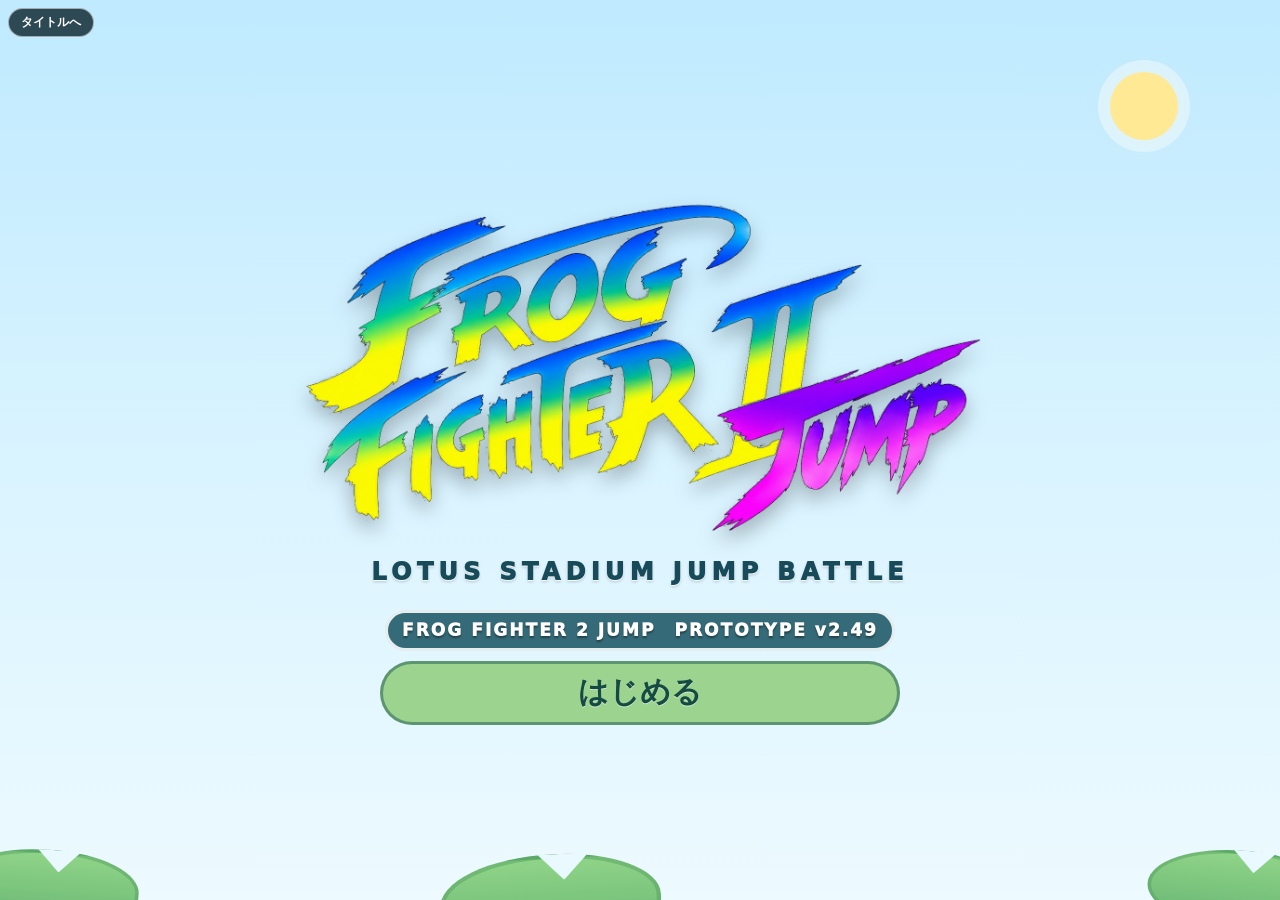
==== jump-battle.html @ 60c313ef "Add files via upload" ====
<!doctype html>
<html lang="ja">
<head>
  <meta charset="utf-8" />
  <meta name="viewport" content="width=device-width,initial-scale=1,maximum-scale=1,user-scalable=no,viewport-fit=cover" />
  <meta name="theme-color" content="#eefaff" />
  <title>フロッグファイター2 JUMP Prototype v2.49</title>
  <link rel="stylesheet" href="jump-battle.css?v=0.6.1" />


<style id="jump18-final-style">
/* v1.8 final presentation layer */

/* ----- TITLE ----- */
#titleScreen.screen.active{
  isolation:isolate !important;
  background:#ccefff !important;
}
#titleScreen .title-sky-layer{
  position:absolute !important;
  inset:0 !important;
  z-index:0 !important;
  display:block !important;
  overflow:hidden !important;
  pointer-events:none !important;
  background:linear-gradient(180deg,#bfeaff 0%,#d8f3ff 48%,#edfaff 100%) !important;
}
#titleScreen .title-sun{
  position:absolute !important;
  width:68px !important;
  height:68px !important;
  right:8vw !important;
  top:8vh !important;
  border-radius:50% !important;
  background:#ffe994 !important;
  box-shadow:0 0 0 12px rgba(255,255,255,.38),0 0 26px rgba(255,231,130,.20) !important;
}
#titleScreen .title-lotus{
  position:absolute !important;
  bottom:-34px !important;
  width:205px !important;
  height:88px !important;
  border-radius:52% 48% 50% 50% !important;
  background:linear-gradient(180deg,#83cf78,#55ad61) !important;
  border:4px solid rgba(55,139,67,.42) !important;
  opacity:.88 !important;
}
#titleScreen .title-lotus::after{
  content:"" !important;
  position:absolute !important;
  left:45% !important;
  top:-4px !important;
  width:24% !important;
  height:30% !important;
  background:#e9faff !important;
  clip-path:polygon(50% 100%,0 0,100% 0) !important;
}
#titleScreen .tl1{left:-58px !important;transform:rotate(4deg) scale(.92) !important}
#titleScreen .tl2{left:35% !important;bottom:-46px !important;transform:rotate(-3deg) scale(1.08) !important}
#titleScreen .tl3{right:-62px !important;transform:rotate(5deg) scale(.9) !important}
#titleScreen > :not(.title-sky-layer){position:relative !important;z-index:2 !important}
#titleScreen::before,#titleScreen::after{display:none !important;content:none !important}
#titleScreen .bubble{display:none !important}

/* ----- PORTRAIT ROSTER ----- */
@media (orientation:portrait), (max-width:760px){
  #selectScreen.screen.active .fighter-grid{
    display:grid !important;
    grid-template-columns:repeat(3,minmax(0,1fr)) !important;
    gap:9px !important;
    width:100% !important;
    max-width:100% !important;
    padding:8px 12px 22px !important;
    box-sizing:border-box !important;
    align-items:start !important;
    overflow:visible !important;
  }

  /* every character card stays the same size, even when selected */
  #selectScreen.screen.active .fighter-card,
  #selectScreen.screen.active .fighter-card.selected,
  #selectScreen.screen.active .fighter-card:hover,
  #selectScreen.screen.active .fighter-card:focus{
    grid-column:auto !important;
    position:relative !important;
    display:flex !important;
    flex-direction:column !important;
    align-items:center !important;
    justify-content:flex-start !important;
    min-width:0 !important;
    width:100% !important;
    height:174px !important;
    min-height:174px !important;
    max-height:174px !important;
    padding:8px 4px 8px !important;
    box-sizing:border-box !important;
    overflow:hidden !important;
    transform:none !important;
    background:rgba(255,255,255,.10) !important;
  }
  #selectScreen.screen.active .fighter-card.selected{
    outline:3px solid rgba(255,255,255,.92) !important;
    outline-offset:-3px !important;
    border-color:transparent !important;
    background:rgba(255,255,255,.18) !important;
  }

  #selectScreen.screen.active .fighter-card > .fighter-emoji{
    position:relative !important;
    left:auto !important; right:auto !important; top:auto !important; bottom:auto !important;
    transform:none !important;
    width:82px !important;
    height:52px !important;
    flex:0 0 52px !important;
    margin:32px auto 7px !important;
  }
  #selectScreen.screen.active .fighter-card:not([data-fighter="piranha"]):not([data-fighter="crayfish"]) > .fighter-emoji::before{
    left:0 !important; right:0 !important; top:-24px !important;
    width:82px !important; height:43px !important;
    transform:none !important;
  }
  #selectScreen.screen.active .fighter-card > strong{
    position:relative !important;
    left:auto !important; right:auto !important; top:auto !important; bottom:auto !important;
    display:block !important;
    width:100% !important;
    margin:8px 0 0 !important;
    padding:0 !important;
    transform:none !important;
    text-align:center !important;
    white-space:nowrap !important;
    overflow:hidden !important;
    text-overflow:ellipsis !important;
    font-size:12px !important;
    line-height:1.2 !important;
  }

  /* internal old move boxes never render */
  #selectScreen.screen.active .fighter-card > .special-hint,
  #selectScreen.screen.active .fighter-card > .move-names{
    display:none !important;
  }

  /* independent full-width move panel */
  #selectScreen.screen.active .fighter-move-panel{
    grid-column:1 / -1 !important;
    display:block !important;
    width:100% !important;
    min-width:0 !important;
    height:auto !important;
    min-height:0 !important;
    max-height:none !important;
    margin:2px 0 7px !important;
    padding:13px 14px 15px !important;
    box-sizing:border-box !important;
    border:3px solid rgba(255,255,255,.92) !important;
    border-radius:18px !important;
    background:#073e49 !important;
    box-shadow:0 5px 0 rgba(0,0,0,.12) !important;
    overflow:visible !important;
    color:#fff !important;
  }
  #selectScreen.screen.active .fighter-move-name{
    margin:0 0 9px !important;
    text-align:center !important;
    font-size:17px !important;
    font-weight:1000 !important;
  }
  #selectScreen.screen.active .fighter-move-commands{
    font-size:12px !important;
    line-height:1.65 !important;
    white-space:normal !important;
    overflow:visible !important;
  }
  #selectScreen.screen.active .fighter-move-line{
    margin:3px 0 !important;
  }
  #selectScreen.screen.active .fighter-move-line b{
    color:#fff0a0 !important;
  }
}

  .azazel-card-icon{
    display:flex !important;
    align-items:center;
    justify-content:center;
    width:112px !important;
    height:96px !important;
    margin:0 auto 8px;
    overflow:visible !important;
  }
  .azazel-card-icon svg{
    display:block !important;
    width:108px !important;
    height:89px !important;
    max-width:none !important;
    max-height:none !important;
    overflow:visible;
  }
</style>



<style id="jump21-title-contrast">
#titleScreen.screen.active .portrait-logo-sub{
 color:#174b5a!important;opacity:1!important;-webkit-text-stroke:0!important;
 text-shadow:0 1px 0 rgba(255,255,255,.9)!important;font-weight:900!important;
}
#titleScreen.screen.active .portrait-version,
#titleScreen.screen.active .version-pill{
 color:#fff!important;background:#477b88!important;
 border:3px solid rgba(255,255,255,.82)!important;opacity:1!important;
 text-shadow:0 2px 2px rgba(0,0,0,.32)!important;
}
#titleScreen.screen.active #startButton,
#titleScreen.screen.active .primary-btn,
#titleScreen.screen.active .portrait-overlay-start{
 color:#174b45!important;background:#d4edbf!important;
 border:3px solid rgba(77,127,113,.48)!important;opacity:1!important;
 text-shadow:none!important;font-weight:900!important;
}
#titleScreen.screen.active .title-note,
#titleScreen.screen.active .portrait-overlay-note{
 color:#315f6b!important;opacity:1!important;
 text-shadow:0 1px 0 rgba(255,255,255,.95)!important;font-weight:800!important;
}
</style>


<style id="jump22-real-title-contrast">
/* v2.2: target the elements actually rendered on the portrait title screen */
#titleScreen.screen.active > .frog-logo-sub{
  color:#174b5a!important; opacity:1!important;
  text-shadow:0 1px 0 rgba(255,255,255,.9),0 2px 3px rgba(0,0,0,.18)!important;
  font-weight:1000!important;
}
#titleScreen.screen.active > .start-version{
  color:#ffffff!important; background:#356b78!important; opacity:1!important;
  border:3px solid rgba(255,255,255,.88)!important;
  text-shadow:0 2px 2px rgba(0,0,0,.38)!important; font-weight:1000!important;
}
#titleScreen.screen.active .portrait-start-btn{
  color:#164b43!important; background:#9bd38f!important; opacity:1!important;
  border:3px solid rgba(48,105,88,.58)!important;
  text-shadow:0 1px 0 rgba(255,255,255,.55)!important; font-weight:1000!important;
}
#titleScreen.screen.active > .portrait-start-note{
  color:#245b68!important; opacity:1!important;
  text-shadow:0 1px 0 rgba(255,255,255,.95)!important; font-weight:900!important;
}
</style>
</head>
<body>
  <div id="app">
    <section id="titleScreen" class="screen active">
      <div class="title-sky-layer" aria-hidden="true">
        <span class="title-sun"></span>
        <span class="title-lotus tl1"></span>
        <span class="title-lotus tl2"></span>
        <span class="title-lotus tl3"></span>
      </div>
      <div class="bubble b1"></div><div class="bubble b2"></div><div class="bubble b3"></div>
      <div class="title-logo-image-wrap">
        <img class="title-logo-image" src="[data-uri]" alt="FROG FIGHTER 2 JUMP">
      </div>
      <p class="frog-logo-sub">LOTUS STADIUM JUMP BATTLE</p>
      <p class="rotate-note">蓮の葉競技場・縦ジャンプバトル</p>
      <div class="build-marker">BUILD JUMP 0.4</div>
      <div class="start-version">FROG FIGHTER 2 JUMP　PROTOTYPE v2.49</div>
      <div class="title-start-actions">
        <button id="portraitStart" class="soft-btn portrait-start-btn">はじめる</button>
        
      </div>
      <p class="portrait-start-note">蓮の葉に着地すると自動で次のジャンプ！</p>
    </section>

    <section id="selectScreen" class="screen split-select-screen">
  <aside class="select-left-panel">
    <div class="select-left-title">モード選択</div>

    <div class="opponent-pick">
      <label for="opponentSelect">フリー対戦：対戦相手</label>
      <select id="opponentSelect">
            <option value="blue">ガブリエルさん</option>
            <option value="green">ミカエルさん</option>
            <option value="black">ルシファーさん</option>
            <option value="purple">リリスさん</option>
            <option value="yellow">ラファエルさん</option>
            <option value="orange">ウリエルさん</option>
            <option value="piranha">アザゼルさん</option>
            <option value="crayfish">ベリアルさん</option>
            <option id="beelzebubOpponent" value="beelzebub" hidden>ベルゼブブさん</option>
            <option value="sariel">サリエルさん</option>
            <option value="kokabiel">コカビエルさん</option>
            <option value="jihal">ジィハルさん</option>
            <option value="remiel">レミエルさん</option>
            <option value="seraphiel">セラフィエルさん</option>
            <option value="flauros">フラウロスさん</option>
            <option value="satanael">サタナエルさん</option>
            <option value="samael">サマエルさん</option>
          </select>
    </div>

    <div class="story-rule">ストーリー：蓮の葉格闘大会トーナメント／3敗までOK</div>

    <div class="mode-menu">
      <button id="fightButton" class="primary-btn">フリー対戦</button>
      <button id="storyButton" class="primary-btn story-btn">ストーリー</button>
      <button id="allBattleButton" class="primary-btn all-battle-btn">全キャラ対戦</button>
      <div class="practice-entry-wrap">
        <button id="practiceBtn" class="practice-btn">操作練習</button>
        <span class="practice-beginner-badge">← 初めての方はココ</span>
      </div>
    </div>

    <div class="left-settings">
      <div class="difficulty-panel">
        <span class="difficulty-label">難易度</span>
        <div class="difficulty-buttons">
          <button type="button" class="difficulty-btn" data-difficulty="easy">イージー</button>
          <button type="button" class="difficulty-btn selected" data-difficulty="normal">ノーマル</button>
          <button type="button" class="difficulty-btn" data-difficulty="hard">ハード</button>
        </div>
      </div>

      <div class="sound-panel">
        <span>効果音</span>
        <button id="soundToggle" type="button" class="sound-toggle">SE ON</button>
      </div>
    </div>

    <p class="auto-attack-note">自動補正：相手が上ならパンチが上向き / 相手が下ならキックが下向き</p>
    <div id="bossTeaser" class="boss-teaser" hidden>STORY：決勝の相手は？？？ → 優勝後にSPECIAL MATCH</div>
  </aside>

  <main class="select-right-panel">
    <div class="roster-title">ファイターをえらぶ</div>
    <div class="fighter-scroll-area">
      <div class="fighter-grid">
        <button class="fighter-card selected" data-fighter="green">
          <span class="fighter-emoji" style="--frog-body:#35d851;--frog-eye-bump:#69e86e;--frog-iris:#173126;--frog-mouth:#146030;--frog-cheek:#d7b774;--frog-eye-area:#ffffff;">🐸</span>
          <strong>ミカエルさん</strong>
        
          <span class="special-hint move-names">バーニングアッパー / バーニングキック / バーニングサイクロン</span>
        </button>
        <button class="fighter-card" data-fighter="blue">
          <span class="fighter-emoji blue-frog" style="--frog-body:#35bde6;--frog-eye-bump:#63d9f5;--frog-iris:#15362f;--frog-mouth:#0d6547;--frog-cheek:#89c6b4;--frog-eye-area:#ffffff;">🐸</span>
          <strong>ガブリエルさん</strong>
        
          <span class="special-hint move-names">アクアトルネード / アクアストリーム / アクアボルテックス</span>
        </button>
        <button class="fighter-card" data-fighter="yellow">
          <span class="fighter-emoji yellow-frog" style="--frog-body:#e3cf42;--frog-eye-bump:#f2df66;--frog-iris:#26351c;--frog-mouth:#557528;--frog-cheek:#e9a761;--frog-eye-area:#ffffff;">🐸</span>
          <strong>ラファエルさん</strong>
        
          <span class="special-hint move-names">水圧カッター / ヒーリングバブル / 高速バブル移動</span>
        </button>
        <div id="fighterMovePanel" class="fighter-move-panel" aria-live="polite">
          <div id="fighterMoveName" class="fighter-move-name">ミカエルさん</div>
          <div id="fighterMoveCommands" class="fighter-move-commands"></div>
        </div>
        <button class="fighter-card" data-fighter="orange">
          <span class="fighter-emoji orange-frog" style="--frog-body:#ef8c36;--frog-eye-bump:#f6a24e;--frog-iris:#26321d;--frog-mouth:#6b4f1c;--frog-cheek:#f1bc65;--frog-eye-area:#ffffff;">🐸</span>
          <strong>ウリエルさん</strong>
        
          <span class="special-hint move-names">ホワイトカウンター / ガーディアンタックル / ホワイトリーチ</span>
        </button>
        <button class="fighter-card" data-fighter="remiel">
          <span class="fighter-emoji" style="--frog-body:#87b7c9;--frog-eye-bump:#bfe6ee;--frog-iris:#5d8fa8;--frog-mouth:#5f8294;--frog-cheek:#a8d2dc;--frog-eye-area:#ffffff;">🐸</span>
          <strong>レミエルさん</strong>
          <span class="special-hint move-names">ミラージュ / アクアパリィ / フロストショット</span>
        </button>
        <button class="fighter-card" data-fighter="jihal">
          <span class="fighter-emoji" style="--frog-body:#244f78;--frog-eye-bump:#f1d64e;--frog-iris:#17364f;--frog-mouth:#d8bf42;--frog-cheek:#668caf;--frog-eye-area:#fff;">🐸</span>
          <strong>ジィハルさん</strong>
          <span class="special-hint move-names">雷 / 高速移動 / ボルトショット</span>
        </button>
        <button class="fighter-card" data-fighter="kokabiel">
          <span class="fighter-emoji" style="--frog-body:#20263f;--frog-eye-bump:#63dbe7;--frog-iris:#202738;--frog-mouth:#72dbe4;--frog-cheek:#765f8f;--frog-eye-area:#ffffff;">🐸</span>
          <strong>コカビエルさん</strong>
          <span class="special-hint move-names">重力 / 引き寄せ / メテオレイン</span>
        </button>
        <button class="fighter-card" data-fighter="sariel">
          <span class="fighter-emoji" style="--frog-body:#5d6488;--frog-eye-bump:#d8ddf5;--frog-iris:#65151f;--frog-mouth:#ddd8f1;--frog-cheek:#9e819e;--frog-eye-area:#fff;">🐸</span>
          <strong>サリエルさん</strong>
          <span class="special-hint move-names">月 / 邪眼 / ブラッドムーン</span>
        </button>
        <button class="fighter-card" data-fighter="black">
          <span class="fighter-emoji black-frog" style="--frog-body:#3b3e47;--frog-eye-bump:#50545f;--frog-iris:#101010;--frog-mouth:#183024;--frog-cheek:#a75e70;--frog-eye-area:#ffffff;">🐸</span>
          <strong>ルシファーさん</strong>
        
          <span class="special-hint move-names">ヘルクラッシュ / アビスチャージ</span>
        </button>
        <button class="fighter-card" data-fighter="purple">
          <span class="fighter-emoji purple-frog" style="--frog-body:#9850c8;--frog-eye-bump:#ad65dc;--frog-iris:#14312b;--frog-mouth:#275a37;--frog-cheek:#db64ad;--frog-eye-area:#ffffff;">🐸</span>
          <strong>リリスさん</strong>
        
          <span class="special-hint move-names">リボンラッシュ / ナマズさん突進 / バックスピンキック</span>
        </button>
        <button class="fighter-card" data-fighter="flauros">
          <span class="fighter-emoji" style="--frog-body:#c92825;--frog-eye-bump:#ed4a32;--frog-iris:#f4c542;--frog-mouth:#591b18;--frog-cheek:#f08055;--frog-eye-area:#ffffff;">🐸</span>
          <strong>フラウロスさん</strong>
          <span class="special-hint move-names">ヘルフレイム / フレイムクロー / レオパードラッシュ / インフェルノクロー</span>
        </button>
        <button class="fighter-card" id="beelzebubCard" data-fighter="beelzebub">
          <span class="fighter-emoji" style="--frog-body:#17121d;--frog-eye-bump:#72ff2d;--frog-iris:#b7d95a;--frog-mouth:#176a3d;--frog-cheek:#9a586c;--frog-eye-area:#ffffff;">🐸</span>
          <strong>ベルゼブブさん</strong>
          <span class="special-hint move-names">ヴェノム・ウォーター / アビスショック / ベノムショット</span>
        </button>
        <button class="fighter-card boss-card" data-fighter="samael">
          <span class="fighter-emoji boss-frog" style="--frog-body:#2b193d;--frog-eye-bump:#7760be;--frog-iris:#d9f7ff;--frog-mouth:#8c70d8;--frog-cheek:#75526f;--frog-eye-area:#ffffff;">🐸</span>
          <strong>サマエルさん</strong>
          <span class="special-hint move-names">ポイズンゲート / ヴェノムタン</span>
        </button>
        <button class="fighter-card boss-card" data-fighter="satanael">
          <span class="fighter-emoji boss-frog" style="--frog-body:#4b0c12;--frog-eye-bump:#16090c;--frog-iris:#ff352e;--frog-mouth:#d7a33e;--frog-cheek:#7b1b25;--frog-eye-area:#f4dfb1;">🐸</span>
          <strong>サタナエルさん</strong>
          <span class="special-hint move-names">ディザスターフレア / ダークレイ / ダークプレッシャー / インフェルノウェーブ</span>
        </button>
        <button class="fighter-card" data-fighter="seraphiel">
          <span class="fighter-emoji" style="--frog-body:#f5f1df;--frog-eye-bump:#fff9d5;--frog-iris:#ffd85c;--frog-mouth:#c9973e;--frog-cheek:#f0b6a8;--frog-eye-area:#ffffff;">🐸</span>
          <strong>セラフィエルさん</strong>
          <span class="special-hint move-names">セラフィックアッパー / セラフィックレイ</span>
        </button>
        <button class="fighter-card" data-fighter="piranha">
          <span class="fighter-emoji creature-emoji azazel-card-icon" aria-hidden="true">
<svg viewBox="0 0 100 82" role="img" aria-label="アザゼルさんの顔">
  <!-- 正面のオニヤンマ風の顔。大きな複眼だけでなく、頭部と黄色い模様をしっかり見せる -->
  <path d="M22 17 Q50 3 78 17 L86 45 Q82 70 50 76 Q18 70 14 45 Z"
        fill="#1b1b1b" stroke="#101010" stroke-width="3"/>
  <!-- 額の黄色 -->
  <path d="M39 11 Q50 7 61 11 L66 20 Q50 17 34 20 Z" fill="#f2d928"/>
  <!-- 緑の複眼 -->
  <ellipse cx="31" cy="34" rx="22" ry="25" fill="#20bfa8" stroke="#111" stroke-width="4"/>
  <ellipse cx="69" cy="34" rx="22" ry="25" fill="#20bfa8" stroke="#111" stroke-width="4"/>
  <ellipse cx="26" cy="27" rx="6" ry="10" fill="rgba(255,255,255,.38)"/>
  <ellipse cx="64" cy="27" rx="6" ry="10" fill="rgba(255,255,255,.38)"/>
  <!-- 目の間の黒い鼻筋 -->
  <path d="M46 19 Q50 25 54 19 L57 47 Q50 53 43 47 Z" fill="#151515"/>
  <!-- オニヤンマらしい黄色い口元 -->
  <path d="M28 52 Q50 46 72 52 L68 62 Q50 66 32 62 Z" fill="#f2d928" stroke="#111" stroke-width="2"/>
  <path d="M35 64 Q50 70 65 64" stroke="#f2d928" stroke-width="5" fill="none" stroke-linecap="round"/>
  <path d="M40 58 Q50 62 60 58" stroke="#111" stroke-width="4" fill="none" stroke-linecap="round"/>
  <!-- 短い触角／顎のシルエット -->
  <path d="M27 63 L16 75 M73 63 L84 75" stroke="#171717" stroke-width="5" stroke-linecap="round"/>
</svg></span>
          <strong>アザゼルさん</strong>
        
          <span class="special-hint move-names">高速突進噛みつき / 急降下背びれ / 急降下テール</span>
        </button>
        <button class="fighter-card" data-fighter="crayfish">
          <span class="fighter-emoji creature-emoji">🕷️</span>
          <strong>ベリアルさん</strong>
        
          <span class="special-hint move-names">クローラッシュ / ボトムスマッシュ / クロー・カウンター</span>
        </button>
      </div>
    </div>
  </main>
</section>

    <section id="gameScreen" class="screen game-screen">
      <canvas id="gameCanvas"></canvas>
      <div id="storyNarrative" class="story-narrative" hidden>
        <div class="story-narrative-box">
          <div id="storyNarrativeText" class="story-narrative-text"></div>
          <button id="storyNarrativeNext" class="primary-btn">次へ</button>
        </div>
      </div>
      <div id="practiceHelp" class="practice-help" hidden>
        <div class="practice-help-common">
          舌ボタンで掴み中に、もう一度舌ボタンで舌投げ
          <div class="practice-help-note">※相手も舌を絡めてきたら投げられない</div>
          <div class="practice-help-note">壁際：壁側の方向 ＋ 舌ボタンで壁に張り付く</div>
        </div>
        <div id="practiceSpecialTitle" class="practice-help-title"></div>
        <div id="practiceSpecialMoves" class="practice-help-moves"></div>
      </div>

      <div id="leafMiniHud" class="leaf-mini-hud" hidden>
        <strong>LEAF BREAK</strong>
        <span>残り <b id="leafMiniTime">60.0</b> 秒</span>
        <span>スコア <b id="leafMiniScore">0</b></span>
      </div>
      <div id="guardMiniHud" class="leaf-mini-hud" hidden>
        <strong>JUST GUARD</strong>
        <span>残り <b id="guardMiniTime">60.0</b> 秒</span>
        <span>成功 <b id="guardMiniScore">0</b></span>
        <span>ミス <b id="guardMiniMiss">0</b></span>
      </div>
      <div id="raceMiniHud" class="leaf-mini-hud" hidden>
        <strong>WATER RACE</strong>
        <span>TIME <b id="raceMiniTime">0.00</b></span>
        <span>BEST <b id="raceMiniBest">--</b></span>
      </div>
      <div id="basketMiniHud" class="leaf-mini-hud" hidden>
        <strong>WATER BASKET 1on1</strong>
        <span>YOU <b id="basketPlayerScore">0</b></span>
        <span>CPU <b id="basketEnemyScore">0</b></span>
        <span>残り <b id="basketTime">60.0</b></span>
      </div>
      <div id="hud">
        <div class="hp-wrap left">
          <span>PLAYER</span>
          <div class="hp"><i id="playerHp"></i></div>
        </div>
        <div id="comboText"></div>
        <div id="storyHud" class="story-hud" hidden></div>
        <div class="hp-wrap right">
          <span>RIVAL</span>
          <div class="hp"><i id="enemyHp"></i></div>
        </div>
      </div>

      <button id="pauseButton" class="pause-button" type="button">ポーズ</button>

      <div id="pauseOverlay" class="pause-overlay" hidden>
        <div class="pause-panel">
          <div class="pause-title">PAUSE</div>
          <div id="pauseFighterName" class="pause-fighter-name"></div>
          <div class="pause-move-heading">技表</div>
          <div id="pauseMoveList" class="pause-move-list"></div>
          <div class="pause-common-note">
            共通操作：ガードで飛び道具を反射 ／ 舌で掴み、掴み中にもう一度舌で投げ
          </div>
          <button id="resumeButton" class="primary-btn pause-resume" type="button">戦闘に戻る</button>
        </div>
      </div>

      <div id="controls">
        <div id="stickZone" class="stick-zone">
          <div id="stickBase" class="stick-base">
            <div id="stickKnob" class="stick-knob"></div>
          </div>
        </div>
        <div class="buttons">
          <button class="action punch" data-action="punch">パンチ</button>
          <button class="action kick" data-action="kick">キック</button>
          <button class="action tongue" data-action="tongue">舌</button>
          <button class="action guard" data-action="guard">ガード</button>
        </div>
      </div>

      <button id="practiceExitButton" class="practice-exit-btn" hidden>練習終了</button>
      <button id="restartButton" class="restart-btn" hidden>もう一度</button>
      <button id="titleReturnButton" class="restart-btn title-return-btn" hidden>選択画面に戻る</button>
    </section>

    <div id="portraitOverlay">
      <div class="portrait-logo-image-wrap">
        <img class="portrait-logo-image" src="[data-uri]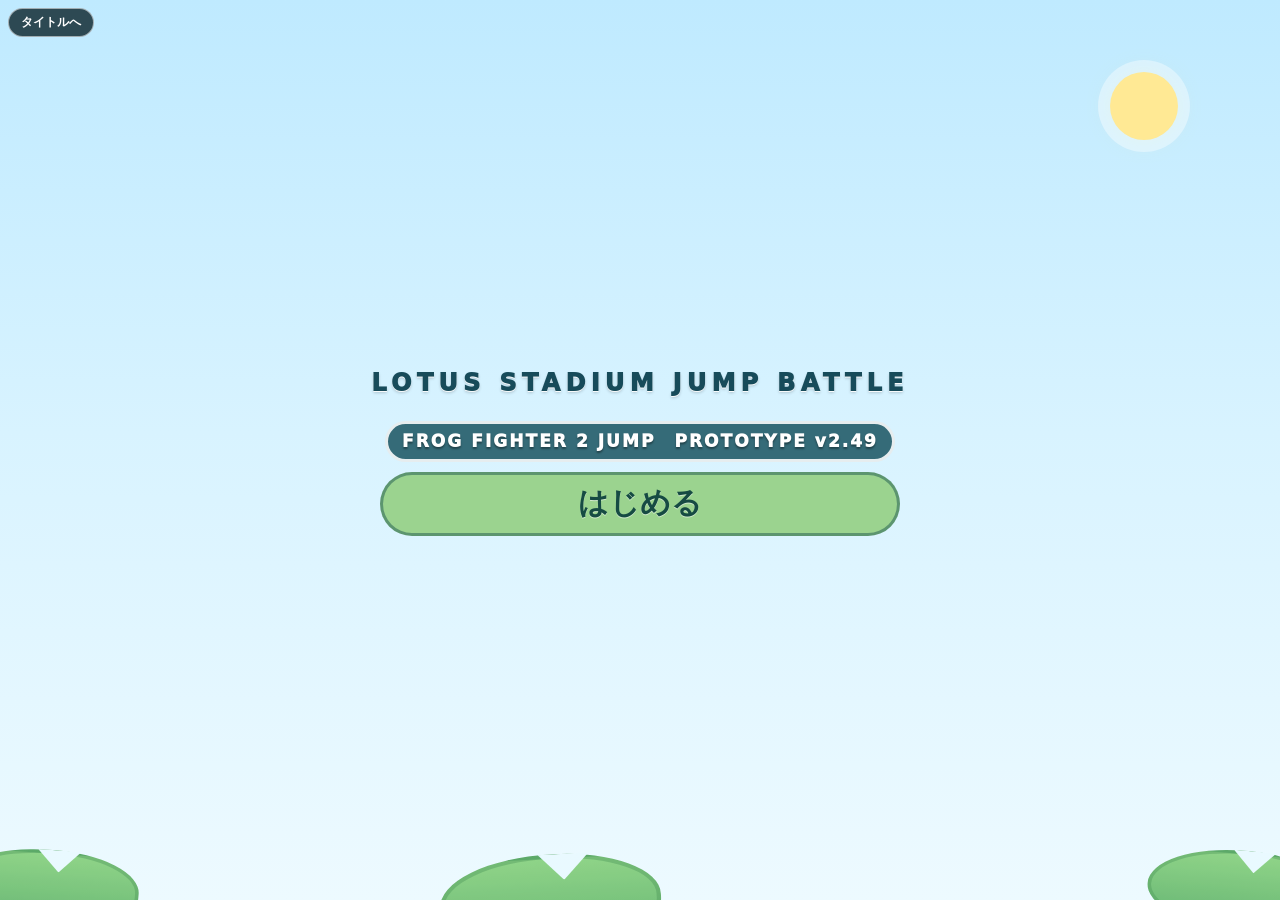
